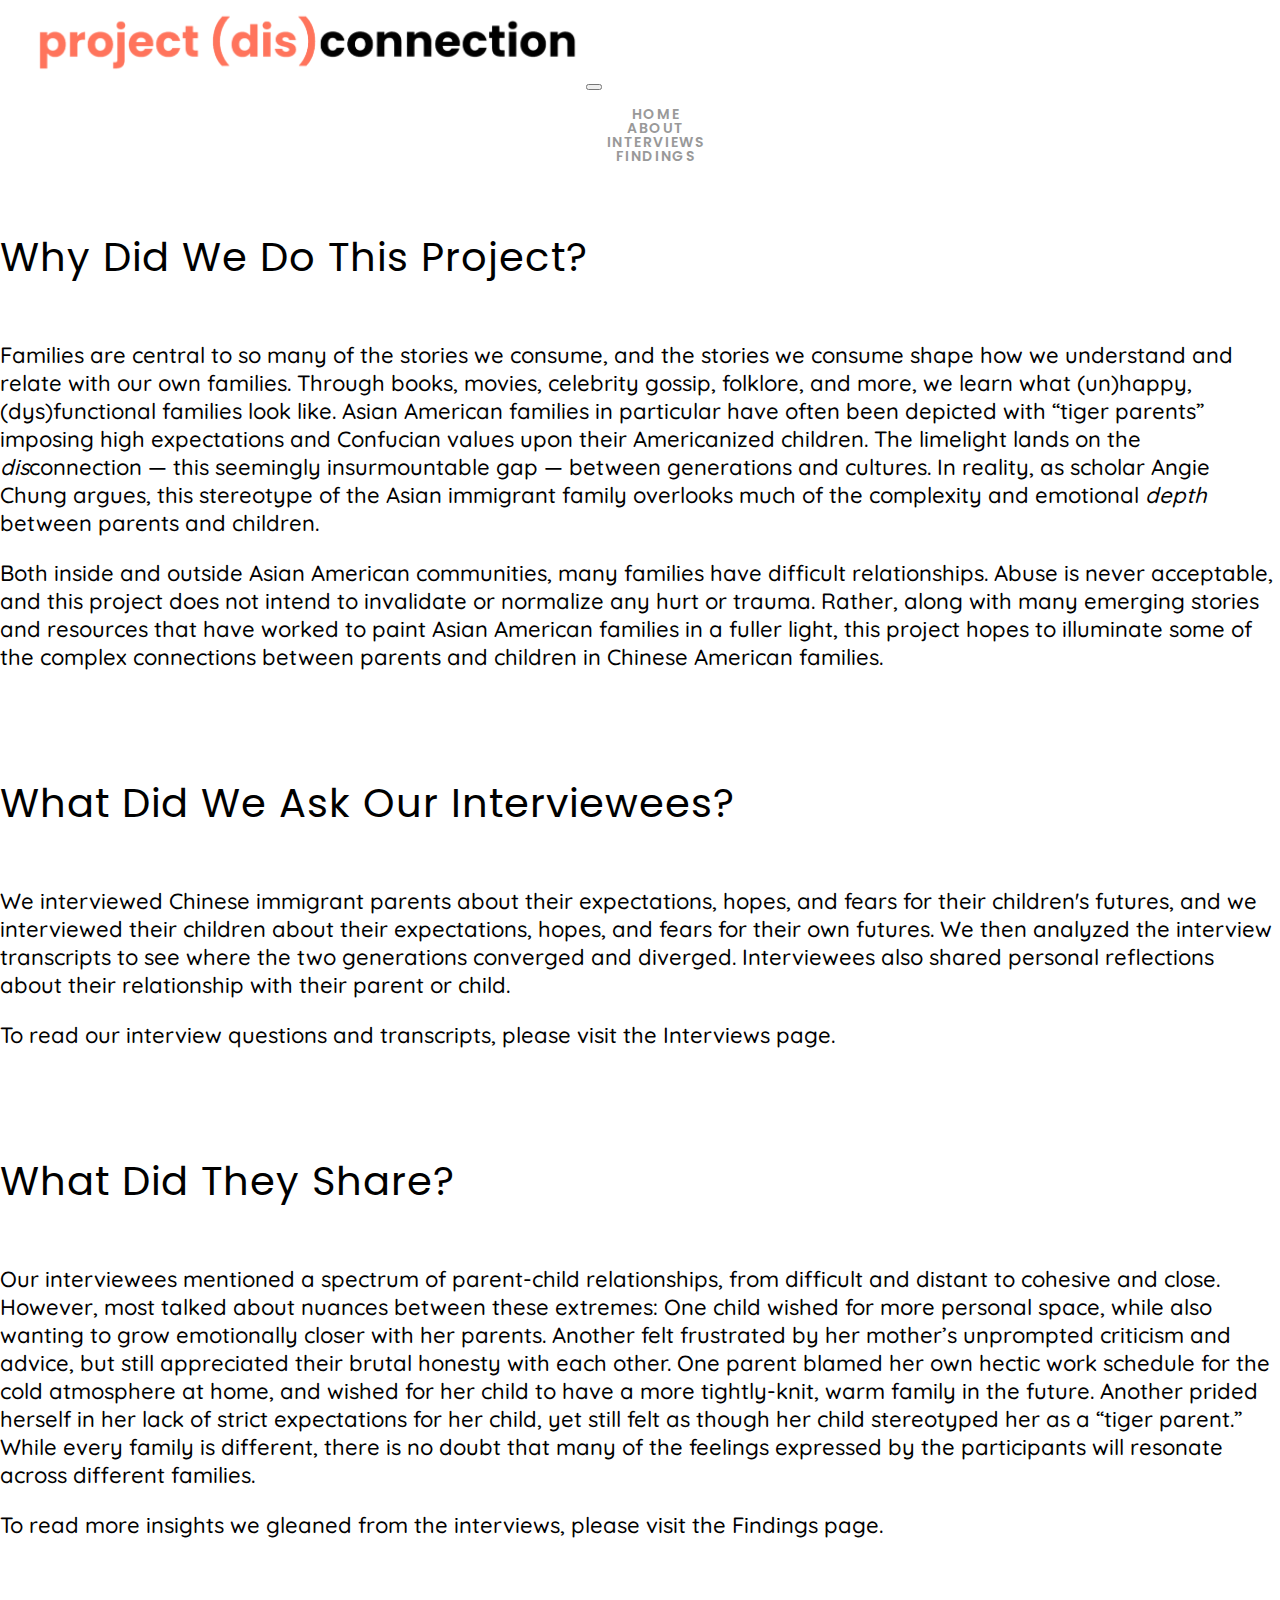
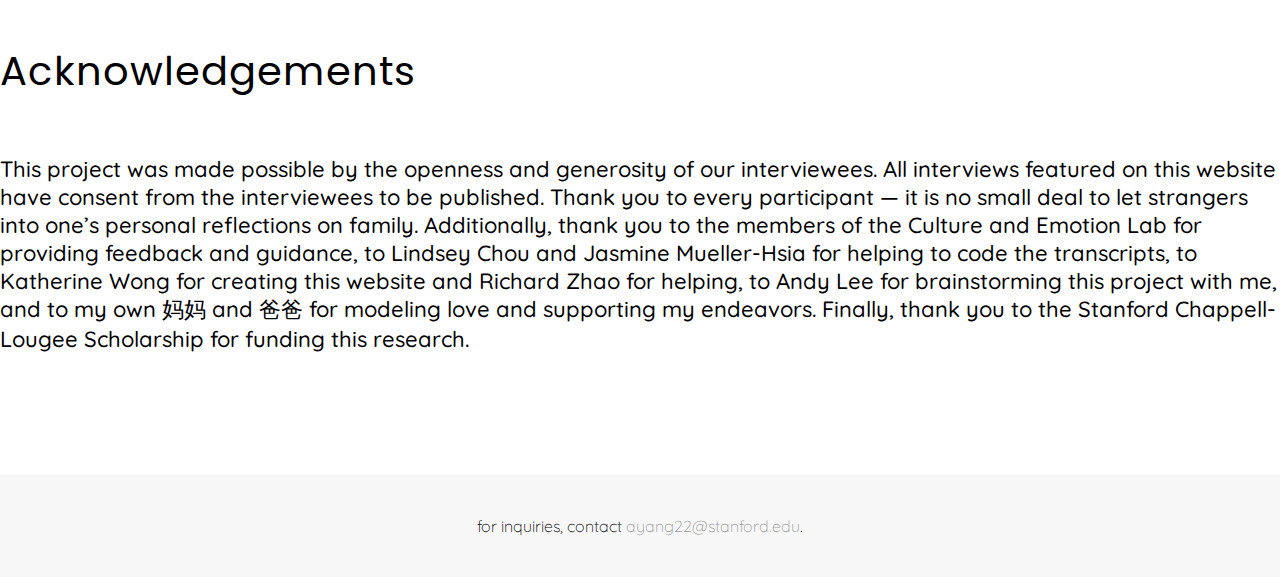
==== about.html @ 97ed6b00 "Uploading files 1" ====
<!DOCTYPE html>
<html lang="en">

<head>
  <meta charset="UTF-8">
  <meta http-equiv="X-UA-Compatible" content="IE=edge">
  <meta name="viewport" content="width=device-width, initial-scale=1.0">
  <title>Project (Dis)Connection</title>
  <!-- google fonts -->
  <link
    href="https://fonts.googleapis.com/css2?family=Poppins:ital,wght@0,300;0,400;0,500;0,600;0,700;0,800;1,300;1,400;1,500;1,600;1,700&display=swap"
    rel="stylesheet">
  <link href="https://fonts.googleapis.com/css2?family=Quicksand:wght@300&display=swap" rel="stylesheet">
  <!-- bootstrap CSS file -->
  <link href="https://cdn.jsdelivr.net/npm/bootstrap@5.1.3/dist/css/bootstrap.min.css" rel="stylesheet"
    integrity="sha384-1BmE4kWBq78iYhFldvKuhfTAU6auU8tT94WrHftjDbrCEXSU1oBoqyl2QvZ6jIW3" crossorigin="anonymous">
  <!-- box icon -->
  <link href='https://unpkg.com/boxicons@2.1.1/css/boxicons.min.css' rel='stylesheet'>
  <!-- CSS style -->
  <link rel="stylesheet" href="css/style.css">
</head>

<body>
  <!-- main start -->
  <div class="main-wrapper">
    <!-- header start -->
    <div class="header">

      <!-- navbar start -->
      <nav class="navbar navbar-expand-lg navbar-light">
        <div class="container-fluid">
          <a class="navbar-brand" href="index.html">
            <img src="img/logo.png" width="550" alt="">
          </a>
          
          <button class="navbar-toggler" type="button" data-bs-toggle="collapse" data-bs-target="#navbarSupportedContent" aria-controls="navbarSupportedContent" aria-expanded="false" aria-label="Toggle navigation">
            <span class="navbar-toggler-icon"></span>
          </button>

          <div class="collapse navbar-collapse" id="navbarSupportedContent">
            <ul class="navbar-nav ms-auto mt-2 mt-lg-0">

              <li class="nav-item">
                <a class="nav-link" href="index.html">home</a>
              </li>
              <li class="nav-item">
                <a class="nav-link" href="about.html">about</a>
              </li>
              <li class="nav-item">
                <a class="nav-link" href="interviews.html">interviews</a>
              </li>
              <li class="nav-item">
                <a class="nav-link" href="findings.html">findings</a>
              </li>

            </ul>
          </div>

        </div>
      </nav>
      <!-- navbar end -->

    </div>
    <!-- header end -->

    <!-- about start -->
    <div class="about-section">
      <!-- why did we do this project? -->
      <div class="container">
        <h1 class="about-title">Why did we do this project?</h1>
            <p class="about-desc">
              Families are central to so many of the stories we consume, and the stories we consume shape how we understand and relate with our own families. Through books, movies, celebrity gossip, folklore,
              and more, we learn what (un)happy, (dys)functional families look like. Asian American families in particular have often been
              depicted with “tiger parents” imposing high expectations and Confucian values upon their Americanized children.
              The limelight lands on the <i>dis</i>connection — this seemingly insurmountable gap — between generations and cultures. 
              In reality, as scholar Angie Chung argues, this stereotype of the Asian immigrant family overlooks much of the
              complexity and emotional <i>depth</i> between parents and children.
            </p>
            <p class="about-desc">
              Both inside and outside Asian American communities, many families have difficult relationships. Abuse is never acceptable, and
              this project does not intend to invalidate or normalize any hurt or trauma. Rather, along with many emerging
              stories and resources that have worked to paint Asian American families in a fuller light, this project hopes to
              illuminate some of the complex connections between parents and children in Chinese American families.
            </p>
      </div>

       <!-- what did we ask? -->
       <div class="container">
        <h1 class="about-title">What did we ask our interviewees?</h1>
          <p class="about-desc">
            We interviewed Chinese immigrant parents about their expectations, hopes, and fears for their children's futures,
            and we interviewed their children about their expectations, hopes, and fears for their own futures. We then analyzed
            the interview transcripts to see where the two generations converged and diverged. Interviewees also shared personal
            reflections about their relationship with their parent or child.
          </p>
          <p class="about-desc">
            To read our interview questions and transcripts, please visit the Interviews page.
          </p>
      </div>

      <!-- what did they say? -->
      <div class="container">
        <h1 class="about-title">What did they share?</h1>
          <p class="about-desc">
            Our interviewees mentioned a spectrum of parent-child relationships, from difficult and distant to cohesive and close. However, most talked about
            nuances between these extremes: One child wished for more personal space, while also wanting to grow emotionally closer with her parents.
            Another felt frustrated by her mother’s unprompted criticism and advice, but still appreciated their brutal honesty with each other. One parent blamed
            her own hectic work schedule for the cold atmosphere at home, and wished for her child to have a more tightly-knit, warm family in the future. 
            Another prided herself in her lack of strict expectations for her child, yet still felt as though her child stereotyped her as a “tiger parent.” 
            While every family is different, there is no doubt that many of the feelings expressed by the participants will resonate across different families.
          </p>
          <p class="about-desc">
            To read more insights we gleaned from the interviews, please visit the Findings page.
          </p>
      </div>

      <!-- acknowledgements -->
      <div class="container">
        <h1 class="about-title">Acknowledgements</h1>
          <p class="about-desc">
            This project was made possible by the openness and generosity of our interviewees. All interviews featured on this website have consent from the
            interviewees to be published. Thank you to every participant — it is no small deal to let strangers into one’s personal reflections on family.
            Additionally, thank you to the members of the Culture and Emotion Lab for providing feedback and guidance, to Lindsey Chou and Jasmine
            Mueller-Hsia for helping to code the transcripts, to Katherine Wong for creating this website and Richard Zhao for helping, to Andy Lee for brainstorming this project with me, and
            to my own 妈妈 and 爸爸 for modeling love and supporting my endeavors. Finally, thank you to the Stanford Chappell-Lougee Scholarship for funding this research.
          </p>
      </div>
    </div>
    <!-- about end -->
  </div>
  <!-- main end -->

  <!-- footer start -->
  <div class="footer">
    <p></p>
    <p>for inquiries, contact <a href="mailto:ayang22@stanford.edu">ayang22@stanford.edu</a>.</p>
  </div>
  <!-- footer end -->

  <!-- bootstrap JS file -->
  <script src="https://cdn.jsdelivr.net/npm/bootstrap@5.1.3/dist/js/bootstrap.bundle.min.js"
    integrity="sha384-ka7Sk0Gln4gmtz2MlQnikT1wXgYsOg+OMhuP+IlRH9sENBO0LRn5q+8nbTov4+1p" crossorigin="anonymous">
  </script>
</body>

</html>
---- css/style.css ----
/* general CSS */

body {
    margin: 0 auto;
    padding: 0;
    box-sizing: border-box;
    font-family: 'Quicksand', sans-serif;
    background: #fff;
    color: #000;
    overflow-x: hidden;
}

ul {
    list-style: none;
}

img {
    max-width: 100%;

}

/* links */

a {
    text-decoration: none !important;
    color: #999;
    transition: all 0.5s ease-in-out;
}

a:hover {
    color: #ff735c !important;
}

/* navbar */

.navbar {
    position: relative;
}

.navbar-collapse {
    text-align: center;
}

.navbar-light .navbar-toggler:focus {
    color: #000;
    box-shadow: 0 0 0 2px;
}

.navbar .navbar-brand {
    padding-left: 2.0rem;
}

.navbar ul li {
    position: relative;
    padding-right: 2.0rem;
    margin-left: 2.5rem;
    margin-right: 1rem;
}

.navbar ul li a {
    position: relative;
    display: block;
    font-family: "Poppins", sans-serif;
    font-size: 14px;
    font-weight: 600;
    line-height: 14px;
    letter-spacing: 1.6px;
    text-transform: uppercase;
    color: #999;
}

/* banner content */

.banner-section {
    position: relative;
    padding-top: 1rem;
    padding-bottom: 3rem;
}

.banner-title {
    position: relative;
    margin: 0;
    padding-top: 3rem;
    padding-bottom: 2rem;
    font-family: "Poppins", "sans-serif";
    font-size: 40px;
    font-weight: 400;
    letter-spacing: 1px;
    color: #000;
}

.banner-section .banner-desc {
    position: relative;
    font-size: 22px;
    font-weight: 500;
}

.banner-section .banner-btn {
    position: relative;
    font-size: 16px;
    font-weight: 600;
    letter-spacing: 2px;
    text-transform: uppercase;
    color: #a5a7a7;
}

/* about content */

.about-section {
    position: relative;
    padding-bottom: 3rem;
}

.about-section .container {
    padding-bottom: 2rem;
}

.about-section .about-title {
    position: relative;
    margin: 0;
    padding-top: 3rem;
    padding-bottom: 2rem;
    font-family: "Poppins", sans-serif;
    font-size: 40px;
    font-weight: 400;
    letter-spacing: 1px;
    text-transform: capitalize;
    color: #000;
}

.about-section .about-desc {
    position: relative;
    font-size: 22px;
    font-weight: 500;
}

/* interviews about */

.interviews-heading .text-center {
    padding-left: 200px;
    padding-right: 200px;
    text-align: center;
}

/* interviews heading */

.interviews-heading {
    position: relative;
    padding-bottom: 1rem;
}

.interviews-heading .interviews-headline {
    position: relative;
    font-family: "Poppins", sans-serif;
    font-size: 35px; 
    font-weight: 400;
    letter-spacing: 1px;
    text-transform: capitalize;
    color: #000;
}

.interviews-heading .interviews-desc {
    position: relative;
    font-size: 22px;
    font-weight: 500;
}

#product {
    padding: 3rem 0;
}

.controls {
    text-align: center;
    margin-bottom: 3rem;
}

.control {
    display: inline-block;
    padding: 1rem 2.0rem;
    margin: 1rem 0.5rem;
    border: none;
    outline: none;
    border-radius: 2.5rem;
    font-weight: 600;
    color: white;
    background: #ff735c;
    cursor: pointer;
}

.control2 {
    display: inline-block;
    padding: 1rem 2.0rem;
    margin: 1rem 0.5rem;
    border: none;
    outline: none;
    border-radius: 2.5rem;
    font-weight: 600;
    color: white;
    background: #000000;
    cursor: pointer;
}

.control.mixitup-control-active {
    background: #e84127;
}

.products {
    display: flex;
    flex-wrap: wrap;
    align-items: center;
    justify-content: center;
    gap: 2rem;
}

.response-btn {
    margin: 15px;
}

.response1-btn {
    width: 350px;
    text-align: left;
    background: #222;
    color: #fff;
    border-radius: 4px;
    padding: 12px;
}

.response2-btn {
    width: 350px;
    text-align: left;
    background: #e84127;
    color: #fff;
    border-radius: 4px;
    padding: 12px;
}

.mix {
    max-width: 50rem;
}

/* interviews content */

.popup .overlay {
    position: fixed;
    top: 0px;
    left: 0px;
    width: 100vw;
    height: 100vh;
    background: rgba(0, 0, 0, 0.7);
    z-index: 1;
    display: none;
}

.popup .content {
    position: absolute;
    top: 50%;
    left: 50%;
    transform: translate(-50%, -50%) scale(0);
    background: #fff;
    width: 750px;
    height: 75%;
    z-index: 2;
    padding: 20px;
    box-sizing: border-box;
}

.popup .close-btn {
    cursor: pointer;
    position: absolute;
    right: 20px;
    top: 20px;
    width: 30px;
    height: 30px;
    background: #222;
    color: #fff;
    font-size: 25px;
    font-weight: 600;
    line-height: 30px;
    text-align: center;
    border-radius: 50%;
}

.popup.active .overlay {
    display: block;
}

.popup.active .content {
    transition: all 300ms ease-in-out;
    transform: translate(-50%, -50%) scale(1);
}

/* footer */

.footer {
    width: 100%;
    color: #000000;
    font-weight: 300;
    background: #f7f7f7;
    text-align: center;
    padding: 25px 0;
    margin-top: 20px;
}
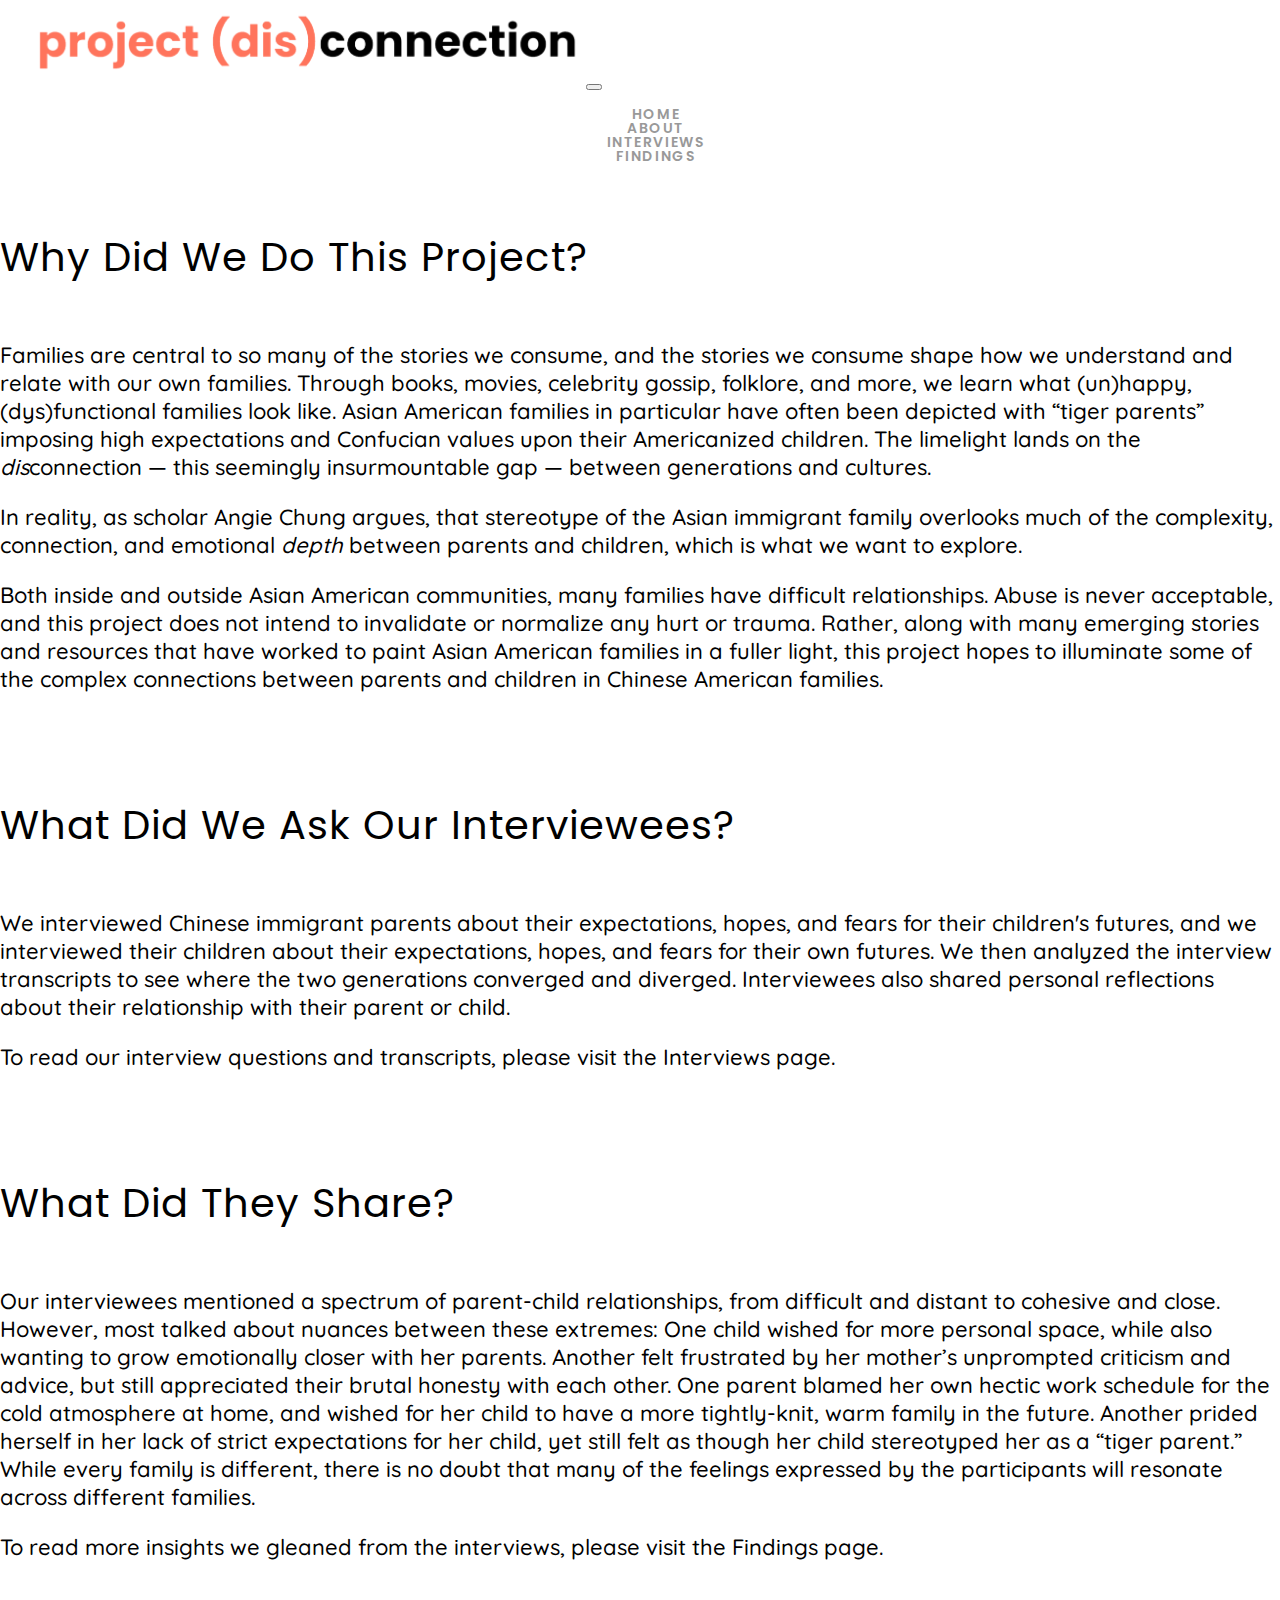
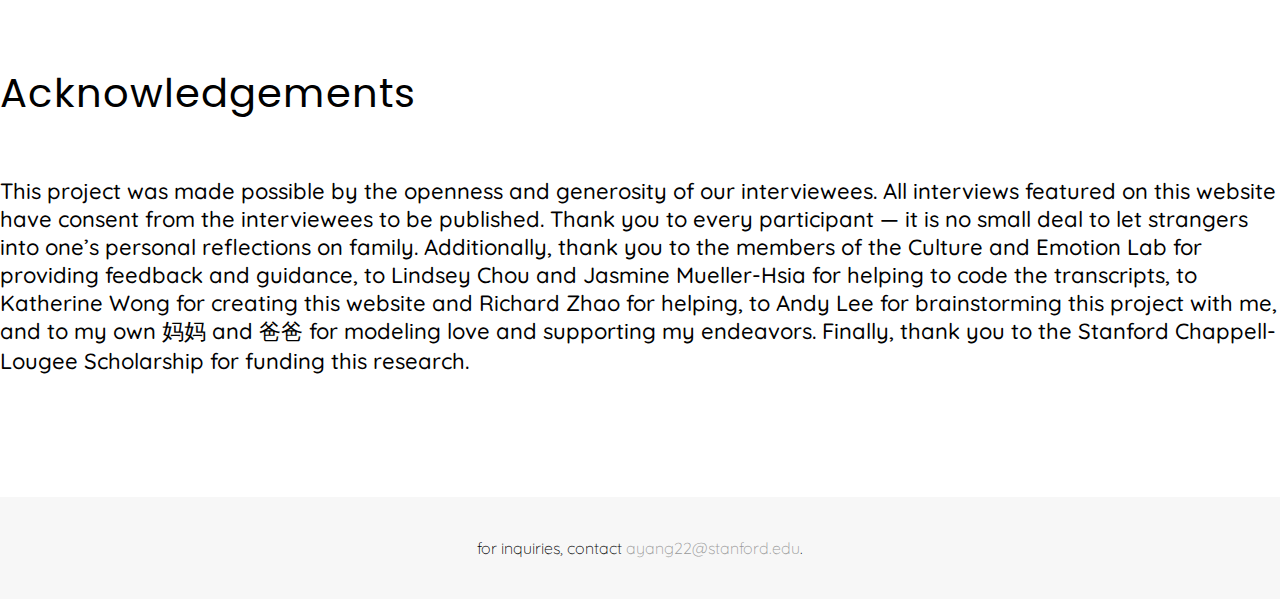
==== commit 72d94032: "Update about.html" ====
--- a/about.html
+++ b/about.html
@@ -73,8 +73,10 @@
               and more, we learn what (un)happy, (dys)functional families look like. Asian American families in particular have often been
               depicted with “tiger parents” imposing high expectations and Confucian values upon their Americanized children.
               The limelight lands on the <i>dis</i>connection — this seemingly insurmountable gap — between generations and cultures. 
-              In reality, as scholar Angie Chung argues, this stereotype of the Asian immigrant family overlooks much of the
-              complexity and emotional <i>depth</i> between parents and children.
+            </p>
+            <p class="about-desc">  
+              In reality, as scholar Angie Chung argues, that stereotype of the Asian immigrant family overlooks much of the
+              complexity, connection, and emotional <i>depth</i> between parents and children, which is what we want to explore.
             </p>
             <p class="about-desc">
               Both inside and outside Asian American communities, many families have difficult relationships. Abuse is never acceptable, and
